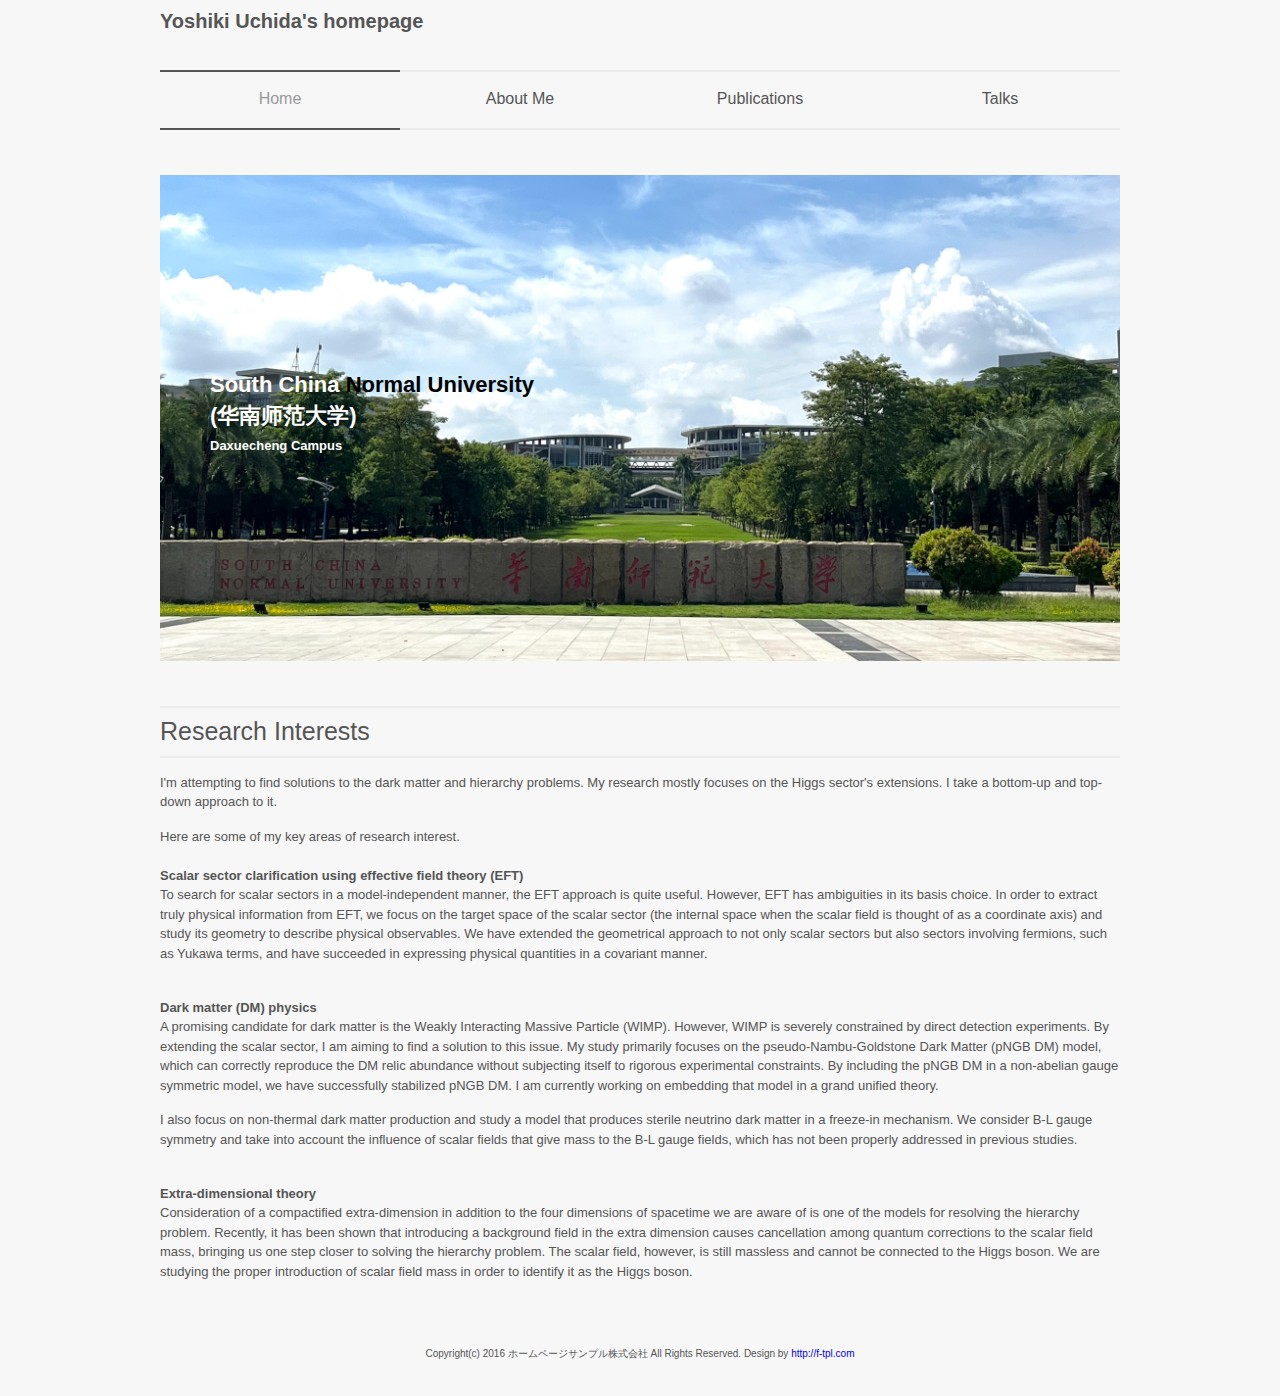
==== index.html @ 79883b0c "Add files via upload" ====
<!DOCTYPE html>
<html lang="ja">

<head>
	<meta charset="UTF-8">
	<meta name="viewport" content="width=device-width, user-scalable=yes, maximum-scale=1.0, minimum-scale=1.0">
	<meta name="description" content="Yoshiki Uchida's homepage">
	<title>Yoshiki Uchida's homepage</title>
	<link rel="profile" href="http://gmpg.org/xfn/11">
	<link rel="stylesheet" type="text/css" media="all" href="style.css">
	<script src="js/jquery1.4.4.min.js"></script>
	<script src="js/script.js"></script>
</head>

<body>

	<header id="header" role="banner">
		<div class="logo">
		  <a href="index.html" title="Yoshiki Uchida's homepage" rel="home">Yoshiki Uchida's homepage
		  </a>
		</div>
	</header>

	<nav id="mainNav">
		<div class="inner">
			<a class="menu" id="menu"><span>MENU</span></a>
			<div class="panel">
				<ul>
					<li class="current-menu-item"><a href="index.html"><strong>Home</strong></a></li>
					<li><a href="About_Me.html"><strong>About Me</strong></a></li>
					<li><a href="Publications.html"><strong>Publications</strong></a></li>
					<li><a href="Talks.html"><strong>Talks</strong></a></li>
				</ul>
			</div>
		</div>
	</nav>

	<div id="wrapper">
		<div id="mainBanner">
		  <img src="images/scnu_v2.png" alt="Yoshiki Uchida's homepage">
		  <div class="slogan"><h2>South China <span style="color:#000000">Normal University</span><br>(华南师范大学)</h2><p>Daxuecheng Campus</p>
		</div>
	</div>

	<section class="content">
	  <h3 class="heading">Research Interests</h3>
	  <article class="post">
	    <p>I'm attempting to find solutions to the dark matter and hierarchy problems.
	    My research mostly focuses on the Higgs sector's extensions. I take a bottom-up and top-down approach to it.</p>
	    Here are some of my key areas of research interest.<br>
	    <br>
	    <b>Scalar sector clarification using effective field theory (EFT)</b><br>
	    <p>
	      To search for scalar sectors in a model-independent manner, the EFT approach is quite useful.
	      However, EFT has ambiguities in its basis choice.
	      In order to extract truly physical information from EFT, we focus on the target space of the scalar sector
	      (the internal space when the scalar field is thought of as a coordinate axis) and study its geometry to describe physical observables.
	      We have extended the geometrical approach to not only scalar sectors but also sectors involving fermions,
	      such as Yukawa terms, and have succeeded in expressing physical quantities in a covariant manner.
	    </p>
            <br>
	    <b>Dark matter (DM) physics</b><br>
	    <p>
	      A promising candidate for dark matter is the Weakly Interacting Massive Particle (WIMP).
	      However, WIMP is severely constrained by direct detection experiments. By extending the scalar sector,
	      I am aiming to find a solution to this issue.
	      My study primarily focuses on the pseudo-Nambu-Goldstone Dark Matter (pNGB DM) model,
	      which can correctly reproduce the DM relic abundance without subjecting itself to rigorous experimental constraints.
	      By including the pNGB DM in a non-abelian gauge symmetric model, we have successfully stabilized pNGB DM.
	      I am currently working on embedding that model in a grand unified theory.
	    </p> 
            <p>
	      I also focus on non-thermal dark matter production and study a model
	      that produces sterile neutrino dark matter in a freeze-in mechanism.
	      We consider B-L gauge symmetry and take into account the influence of scalar fields that give mass to the B-L gauge fields,
	      which has not been properly addressed in previous studies.
	    </p>  
            <br>
	    <b>Extra-dimensional theory</b><br>
	    <p>
	      Consideration of a compactified extra-dimension in addition to the four dimensions of spacetime
	      we are aware of is one of the models for resolving the hierarchy problem.
	      Recently, it has been shown that introducing a background field in the extra dimension
	      causes cancellation among quantum corrections to the scalar field mass, bringing us one step closer to solving the hierarchy problem.
	      The scalar field, however, is still massless and cannot be connected to the Higgs boson.
	      We are studying the proper introduction of scalar field mass in order to identify it as the Higgs boson.
	    </p>  
		</article>	      
	<p id="copyright">Copyright(c) 2016 ホームページサンプル株式会社 All Rights Reserved. Design by <a href="http://f-tpl.com" target="_blank" rel="nofollow">http://f-tpl.com</a></p><!-- ←クレジット表記を外す場合はシリアルキーが必要です http://f-tpl.com/credit/ -->

</body>
</html>
---- style.css ----
@charset "utf-8";

/* =Reset default browser CSS.
Based on work by Eric Meyer:http://meyerweb.com/eric/tools/css/reset/index.html
-------------------------------------------------------------- */
html, body, div, span, applet, object, iframe, h1, h2, h3, h4, h5, h6, p, blockquote, pre, a, abbr, acronym, address, big, cite, code, del, dfn, em, font, ins, kbd, q, s, samp, small, strike, strong, sub, sup, tt, var, dl, dt, dd, ol, ul, li, fieldset, form, label, legend, table, caption, tbody, tfoot, thead, tr, th, td{border:0;font-family:inherit;font-size:100%;font-style:inherit;font-weight:inherit;margin:0;outline:0;padding:0;vertical-align:baseline;}
:focus{outline:0;}

ol, ul{list-style:none;}
table{border-collapse:separate;border-spacing:0;}
caption, th, td{font-weight:normal;text-align:left;}
blockquote:before, blockquote:after,q:before, q:after{content:"";}
blockquote, q{quotes:"" "";}
a img{border:0;}
figure{margin:0}
article, aside, details, figcaption, figure, footer, header, hgroup, menu, nav, section{display:block;}
/* -------------------------------------------------------------- */

body{
color:#555;
font-size:13px;
font-family:verdana,"ヒラギノ丸ゴ ProN W4","Hiragino Maru Gothic ProN","メイリオ","Meiryo","ＭＳ Ｐゴシック","MS PGothic",Sans-Serif;
line-height:1.5;
-webkit-text-size-adjust:100%;
background:#f7f7f7;
}


/* リンク設定
------------------------------------------------------------*/
/*
a{color:#6caefe;text-decoration:none;}
a:hover{color:#488fdd;}
a:active, a:focus {outline:0;}
*/
/*newly added*/
/*
a { text-decoration: none; }
a:hover { text-decoration: underline; }
}*/
/*
a { text-decoration: none; }
p.hover-sample:hover{
	color: red;
}*/
a { text-decoration: none; }
.hover-red:hover {
    color: red;
}

/* 全体
------------------------------------------------------------*/
#wrapper{
margin:0 auto;
padding:0 1%;
width:98%;
position:relative;
}

.inner{
margin:0 auto;
width:100%;
}


/*************
/* ヘッダー
*************/
#header{
height:70px;/*ヘッダーとナビとのスペース*/
}

#header h1{
padding:5px 0 10px;
font-size:12px;
font-weight:normal;
}



/*************
/* ロゴ
*************/
.logo{
float:left;
}

.logo a{
color:#555;
}

.logo p{float:left;}

.logo span{display:block;}


/*************
/* 電話番号
*************/
.info{
float:right;
padding-right:20px;
text-align:right;
}

.info .open{font-size:11px;}


/*************
/* ロゴ+電話番号
*************/
.logo,.info .tel{
margin-top:6px;
font-size:20px;
font-weight:bold;
}

.logo span,.info span{
font-size:.6em;
font-weight:normal;
}


/**************************
/* メイン画像（トップページ+サブページ）
**************************/
#mainBanner{
clear:both;
margin:25px auto 40px;/*ナビとメイン画像とのスペーズ*/
padding:0;
position:relative;
text-align:center;
}
#mainBanner .inner{position:relative;}

#mainBanner img{
max-width:100%;
height:auto;
}

.slogan{
color:#fff;
font-weight:bold;
position:absolute;
max-width:100%;
height:auto;
bottom:42%;
left:40px;
padding:5px 10px;
line-height:1.4;
text-align:left;
}

.slogan h2{
padding-bottom:5px;
font-size:22px;/*画像中の白文字のサイズ*/
}


/**************************
/* グリッド
**************************/
.gridWrapper{
clear:both;
padding-bottom:20px;
overflow:hidden;
}

* html .gridWrapper{height:1%;}
	
.grid{
overflow:hidden;
}

.box{
padding:10px;
}

.box img{
max-width:100%;
height:auto;
}

.box h3{
font-size:16px;
padding:10px 0 15px;
}

.box h3, .box p{text-align:left;}

.box p.readmore{
padding:10px 5px 5px;
text-align:right;
}

.box p.readmore a{
padding:3px 7px;
border-radius:3px;
}


/*************
メイン コンテンツ
*************/
section.content article{
padding:30px 0 20px 0;
margin-bottom:10px;
overflow:hidden;
}

section.toppage article,section.content .archive{border:0;}


/* アーカイブページ */
section.content .archive{
padding:0;
border-bottom:1px dotted #ccc;
}

section.content p{margin-bottom:5px;}

h3.heading{
font-size:25px;/*見出しの文字の大きさ*/
font-weight:normal;
padding:5px 0;/*見出しの枠の太さ*/
margin-bottom:-15px;/*見出しの枠と下文章とのスペース*/
border-top:2px solid #ebebeb;
border-bottom:2px solid #ebebeb;
}

section.content img{
max-width:90%;
height:auto;
}

.alignleft{
float:left;
clear:left;
margin:3px 10px 10px 0;
}

.alignright{
float:right;
clear:right;
margin:3px 0 10px 10px;
}


/*************
/* サイドバー
*************/
#sidebar article{
clear:both;
margin-bottom:20px;
}

#sidebar ul{padding:15px 0;}

#sidebar li{
margin-bottom:10px;
padding-bottom:10px;
list-style:none;
border-bottom:1px dashed #ebebeb;
}

#sidebar li:last-child{
border:0;
margin-bottom:0px;
}

#sidebar li a{
color:#555;
font-size:12px;
display:block;
}

#sidebar li a:hover{
color:#999;
font-size:12px;
display:block;
}


/*************
/* フッター
*************/
#footer{
clear:both;
}

#footer a{
color:#555;
}

#footer a:hover{
color:#999;
}

#footer .inner{
padding:40px 0;
overflow:hidden;
}

#footer .grid{
margin:0;
}

#footer #info{float:left;}

#footer #info .info{float:none;}

#footer #info .info{
clear:both;
padding:5px 0 0;
text-align:left;
}

#footer .logo{font-size:18px;}

#footer .info .tel,#footer .info .tel span,#footer #info .open{
font-size:12px;
}

ul.footnav{
float:right;
width:620px;
padding:10px 0;
}
ul.footnav ul{display:none;}

ul.footnav li{
float:left;
margin:10px 0 10px 0;
padding:0 7px 0 8px;
border-right:1px solid #ebebeb;
}

#copyright{
clear:both;
padding:20px 0 10px 0;
text-align:center;
font-style:normal;
font-size:10px;
color:#555;
}


/* page navigation
------------------------------------------------------------*/
.pagenav{
clear:both;
width:100%;
height:30px;
margin:5px 0 20px;
}

.prev{float:left}
.next{float:right;}

#pageLinks{
clear:both;
text-align:center;
}


/* タイポグラフィ
*****************************************************/
.dateLabel{
margin:0 0 10px;
text-align:right;
font:italic 1em "Palatino Linotype", "Book Antiqua", Palatino, serif;
}

.post p{padding-bottom:10px;}

.post ul{margin:0 0 10px 10px;}

.post ul li{
margin-bottom:5px;
padding-left:15px;
background:url(images/bullet.png) no-repeat 0 8px;
}

.post ol{margin:0 0 10px 30px;}

.post ol li{list-style:decimal;}

.post h1{
margin:20px 0;
padding:5px 0;
font-size:150%;
color:#000;
border-bottom:3px solid #cf6a88;
}

.post h2{
margin:10px 0;
padding-bottom:2px;
font-size:130%;
font-weight:normal;
color:#333;
border-bottom:2px solid #cf6a88;
}

.post h3{
margin:10px 0 25px 0;
padding:10px 0 10px 0;
font-size:120%;
font-weight:normal;
border-bottom:1px solid #ddd;
}

.post blockquote{
clear:both;
padding:10px 0 10px 15px;
margin:10px 0 25px 30px;
border-left:5px solid #ccc;
}
 
.post blockquote p{padding:5px 0;}

.post table{
border-collapse:collapse;
margin:5px auto 15px auto;
}

.post table td{
border-collapse:collapse;
background-color:#F9F9F9;
text-align:left;
padding:8px;
border:1px solid #D6D6D6;
line-height:20px;
}

.post table th{
background-color:#F5F5F5;
text-align:right;
padding:8px;
white-space:nowrap;
color: #151515;
border-top:1px solid #D4D4D4;
border-right:4px solid #D4D4D4;
border-bottom:1px solid #D4D4D4;
border-left:1px solid #D4D4D4;
font-size:13px;
font-weight:normal;
letter-spacing:1px;
background-repeat:repeat-x;
background-position:top;
}


.post dt{font-weight:bold;}

.post dd{padding-bottom:10px;}

.post img{max-width:100%;height:auto;}

img.aligncenter{
display:block;
margin:5px auto;
}

img.alignright, img.alignleft{
padding:4px;
margin:0 0 2px 7px;
display:inline;
}

img.alignleft{margin:0 7px 2px 0;}

.alignright{float:right;}
.alignleft{float:left;}


/* PC用
------------------------------------------------------------*/
/*== ここから先、メニューバー ==*/
@media only screen and (min-width:960px){
	nav div.panel{
	display:block !important;
	float:left;
	}

	a#menu{display:none;}
	
  #mainNav{
	clear:both;
	z-index:200;
	position:relative;
	}

	#mainNav li{
	float:left;
	position:relative;
	}

	#mainNav li a{
	color:#555;
	display: block;
	text-align: center;
	_float:left;
	font-size:16px;/*メニューバーのフォントサイズ*/
	width:240px;/*ボックスの幅*/
	height:26px;/*ボックスの高さ*/
	padding:15px 0;
	border-top:2px solid #ebebeb;
	border-bottom:2px solid #ebebeb;
	}

	#mainNav li a span,#mainNav li a strong{display:block;}

	#mainNav li a span{
	color:#bababa;
	font-size:10px;
	}
	
	#mainNav ul ul{width:160px;background:#fff;}
	#mainNav li ul{display:none;}

	#mainNav li:hover ul{
	display:block;
	position:absolute;
	top:64px;
	z-index:500;
	}
	
	#mainNav li li{
	margin:0;
	float:none;
	width:160px;
	border:0;
	}
  #mainNav li li:last-child{border:0;}
	
	#mainNav li li a{
	width:auto;
	height:auto;
	padding:10px;
	font-size:95%;
	text-align:left;
	border:0;
	}

	#mainNav li li span{padding:0 10px;}
	
	#mainNav li.current-menu-item a{
	border-color:#555;
	}

	#mainNav li.current-menu-item a,#mainNav li a:hover,#mainNav li.current-menu-item li a:hover{
	color:#999;
	}

	#header,#wrapper,.inner{
	width:960px;
	padding:0;
	margin:0 auto;
	}
	
	#wrapper{clear:both;padding:20px 0;}
	
	#main{
	float:right;
	width:680px;
	padding:15px 0 0 0;
	}
	
	#sidebar{
	float:left;
	width:250px;
	padding:15px 0;
	overflow:hidden;
	}
	
	#sidebar article{
	margin-bottom:20px;
	overflow:hidden;
	}
	
	.logo{width:500px;}
	
	/* グリッド全体 */
	.gridWrapper{
	display:table;
	border-collapse:separate;
	border-spacing:0px;
	}
	
	/* グリッド */
	.grid{
	width:320px;
	display:table-cell;
	}

}


/*@media only screen and (max-width:959px){*/
@media only screen and (max-width:1200px){
	*{
    -webkit-box-sizing:border-box;
       -moz-box-sizing:border-box;
         -o-box-sizing:border-box;
        -ms-box-sizing:border-box;
            box-sizing:border-box; 
	}
	
	#mainNav{
	clear:both;
	width:100%;
	margin:0 auto;
	padding:0;
  border:1px solid #e4e4e4;
	border-left:0;
	border-right:0;
	}

	#mainNav a.menu{
	color:#555;
	width:100%;
	display:block;
	height:40px;
	line-height:40px;
	font-weight: bold;
	text-align:left;
	}

	#mainNav a#menu span{
	padding-left:10px;
	}
	#mainNav a.menu span:before{content:"≡ ";}
	#mainNav a.menuOpen span:before{content:"× ";}

	#mainNav a#menu:hover{cursor:pointer;}

	nav .panel{
	display:none;
	width:100%;
	position:relative;
	right:0;
	top:0;
	z-index:1;
	}
	
	#mainNav ul{margin:0;padding:0;}

  #mainNav li{
	float:none;
	clear:both;
	width:100%;
	height:auto;
	line-height:1.2;
	}

	#mainNav li a,#mainNav li.current-menu-item li a{
	color:#555;
	display: block;
	padding:15px 10px;
	text-align:left;
	border-bottom:1px dashed #ccc;
	}
	
 	#mainNav li a span{padding-left:10px;}
	
	
	#mainNav ul > li:last-child a{border:0;}
	#mainNav li li:last-child a{border-bottom:1px dashed #ccc;}
 
	#mainNav li.current-menu-item a,#mainNav li a:hover,#mainNav li.current-menu-item a,#mainNav li a:active, #mainNav li li.current-menu-item a, #mainNav li.current-menu-item li a:hover, #mainNav li.current-menu-item li a:active{
	color:#555;
	}

	#mainNav li li{
	float:left;
	border:0;
	}

	#mainNav li li a, #mainNav li.current-menu-item li a, #mainNav li li.current-menu-item a{
	padding-left:40px;
	background:url(images/sub1.png) no-repeat 20px 18px;
	}

	#mainNav li li.current-menu-item a,#mainNav li li a:hover, #mainNav li.current-menu-item li a:hover{background:url(images/sub1.png) no-repeat 20px -62px;}

	#mainNav li li:last-child a{background:url(images/subLast.png) no-repeat 20px 20px;}
	#mainNav li li:last-child.current-menu-item a,#mainNav li li:last-child a:hover,#mainNav li.current-menu-item li:last-child a:hover{background:url(images/subLast.png) no-repeat 20px -65px;}

	nav div.panel{float:none;}
	
	#header{padding-left:10px;}
	
	#main{padding-top:15px;}
	section.toppage{margin:0;}
	#sidebar{padding-bottom:15px;}
	#sidebar article{padding:7px 8px;}
	
	#footer .grid,#footer ul.footnav{float:none;width:100%;text-align:center;}
	ul.footnav li{float:none;display:inline-block;}
	
	.grid{
	float:left;
	width:32%;
	margin:10px 0 0 1%;
	}

	#footer .grid img,#footer .info{float:none;}
	#footer .grid p{display:block;}
	#footer #info .info{float:none;text-align:center;}
	#footer.logo,#footer .info{width:100%;float:none;}
	#footer .logo p{float:none;display:block;	}
	#footer .logo img{float:none;padding:0;}
}


@media only screen and (max-width:640px){
	#header{height:auto;padding-bottom:20px;}
	
	#header h1,.logo,.info{text-align:center;}
	
	.logo,.info{clear:both;width:100%;float:none;}
	
	.logo p{float:none;display:block;}
	.logo img{float:none;padding:0;}
	
	.box img{
	float:left;
	margin-right:5px;
	}
	
	.box h3{padding-top:0;}

  .alignleft,.alignright,img.alignleft,img.alignright{float:none;display:block;margin:0 auto 10px;}

}


@media only screen and (max-width:480px){
	.grid{width:100%;margin:10px 0;}
	.box img{max-width:100px;}
	#mainBanner h2,#mainBanner p{font-size:80%;}
}
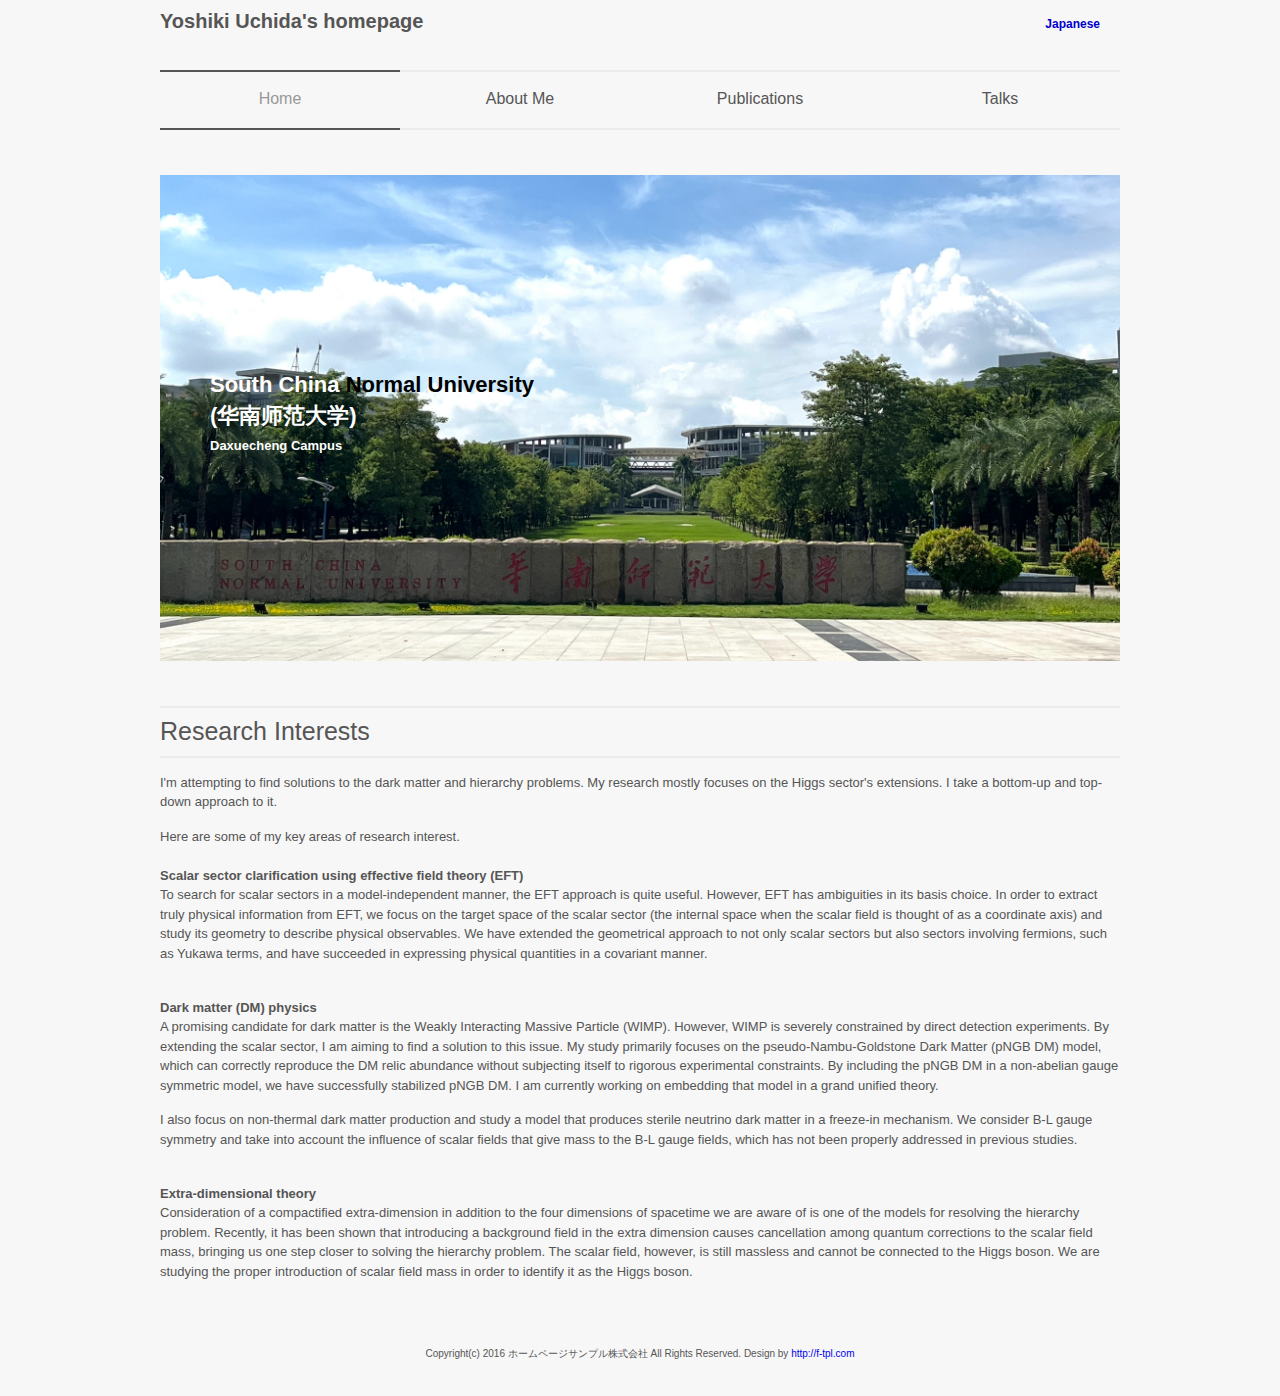
==== commit e7ee68b6: "Add files via upload" ====
--- a/index.html
+++ b/index.html
@@ -8,6 +8,10 @@
 	<title>Yoshiki Uchida's homepage</title>
 	<link rel="profile" href="http://gmpg.org/xfn/11">
 	<link rel="stylesheet" type="text/css" media="all" href="style.css">
+	<!--[if lt IE 9]>
+	<script src="js/html5.js"></script>
+	<script src="js/css3-mediaqueries.js"></script>
+	<![endif]-->
 	<script src="js/jquery1.4.4.min.js"></script>
 	<script src="js/script.js"></script>
 </head>
@@ -15,10 +19,17 @@
 <body>
 
 	<header id="header" role="banner">
+<!--		<h1>Yoshiki Uchida's homepage</h1> -->
 		<div class="logo">
 		  <a href="index.html" title="Yoshiki Uchida's homepage" rel="home">Yoshiki Uchida's homepage
+<!--		    <span>Your Company Slogan</span> -->
 		  </a>
 		</div>
+		<div class="info">
+			<p class="tel"><a href="index_jpn.html"><span style="color:#0000cd"><b>Japanese</b></span></a></p>
+<!--     		<p class="tel"><span>電話:</span> Japanese</p> --> 
+<!--			<p class="open">受付時間: 平日 AM 10:00 〜 PM 5:00</p> -->
+		</div> 
 	</header>
 
 	<nav id="mainNav">
@@ -27,9 +38,17 @@
 			<div class="panel">
 				<ul>
 					<li class="current-menu-item"><a href="index.html"><strong>Home</strong></a></li>
+<!--					<li>
+						<a href="sample.html"><strong>ごあいさつ</strong><span>Greeting</span></a>
+						<ul class="sub-menu">
+							<li><a href="sample.html">代表メッセージ</a></li>
+							<li><a href="sample.html">社員の声</a></li>
+						</ul>
+					</li> -->
 					<li><a href="About_Me.html"><strong>About Me</strong></a></li>
 					<li><a href="Publications.html"><strong>Publications</strong></a></li>
 					<li><a href="Talks.html"><strong>Talks</strong></a></li>
+<!--					<li><a href="Misc.html"><strong>Misc</strong></a></li> -->
 				</ul>
 			</div>
 		</div>
@@ -38,7 +57,8 @@
 	<div id="wrapper">
 		<div id="mainBanner">
 		  <img src="images/scnu_v2.png" alt="Yoshiki Uchida's homepage">
-		  <div class="slogan"><h2>South China <span style="color:#000000">Normal University</span><br>(华南师范大学)</h2><p>Daxuecheng Campus</p>
+		  <div class="slogan"><h2>South China <span style="color:#000000">Normal University</span>
+		      <br>(华南师范大学)</h2><p>Daxuecheng Campus</p>
 		</div>
 	</div>
 
--- a/style.css
+++ b/style.css
@@ -62,6 +62,23 @@
 width:100%;
 }
 
+/*newly added*/
+/*p {
+.bold { font-weight: bold; }
+.lighter { font-weight: lighter; }
+.bolder { font-weight: bolder; }
+
+.w100 { font-weight: 100; }
+.w200 { font-weight: 200; }
+.w300 { font-weight: 300; }
+.w400 { font-weight: 400; }
+.w500 { font-weight: 500; }
+.w600 { font-weight: 600; }
+.w700 { font-weight: 700; }
+.w800 { font-weight: 800; }
+.w1500 { font-weight: 1500; }
+}*/
+/**/
 
 /*************
 /* ヘッダー
@@ -111,8 +128,9 @@
 *************/
 .logo,.info .tel{
 margin-top:6px;
-font-size:20px;
-font-weight:bold;
+/* font-size:16px; */
+font-size:20px; 
+font-weight:bold; 
 }
 
 .logo span,.info span{
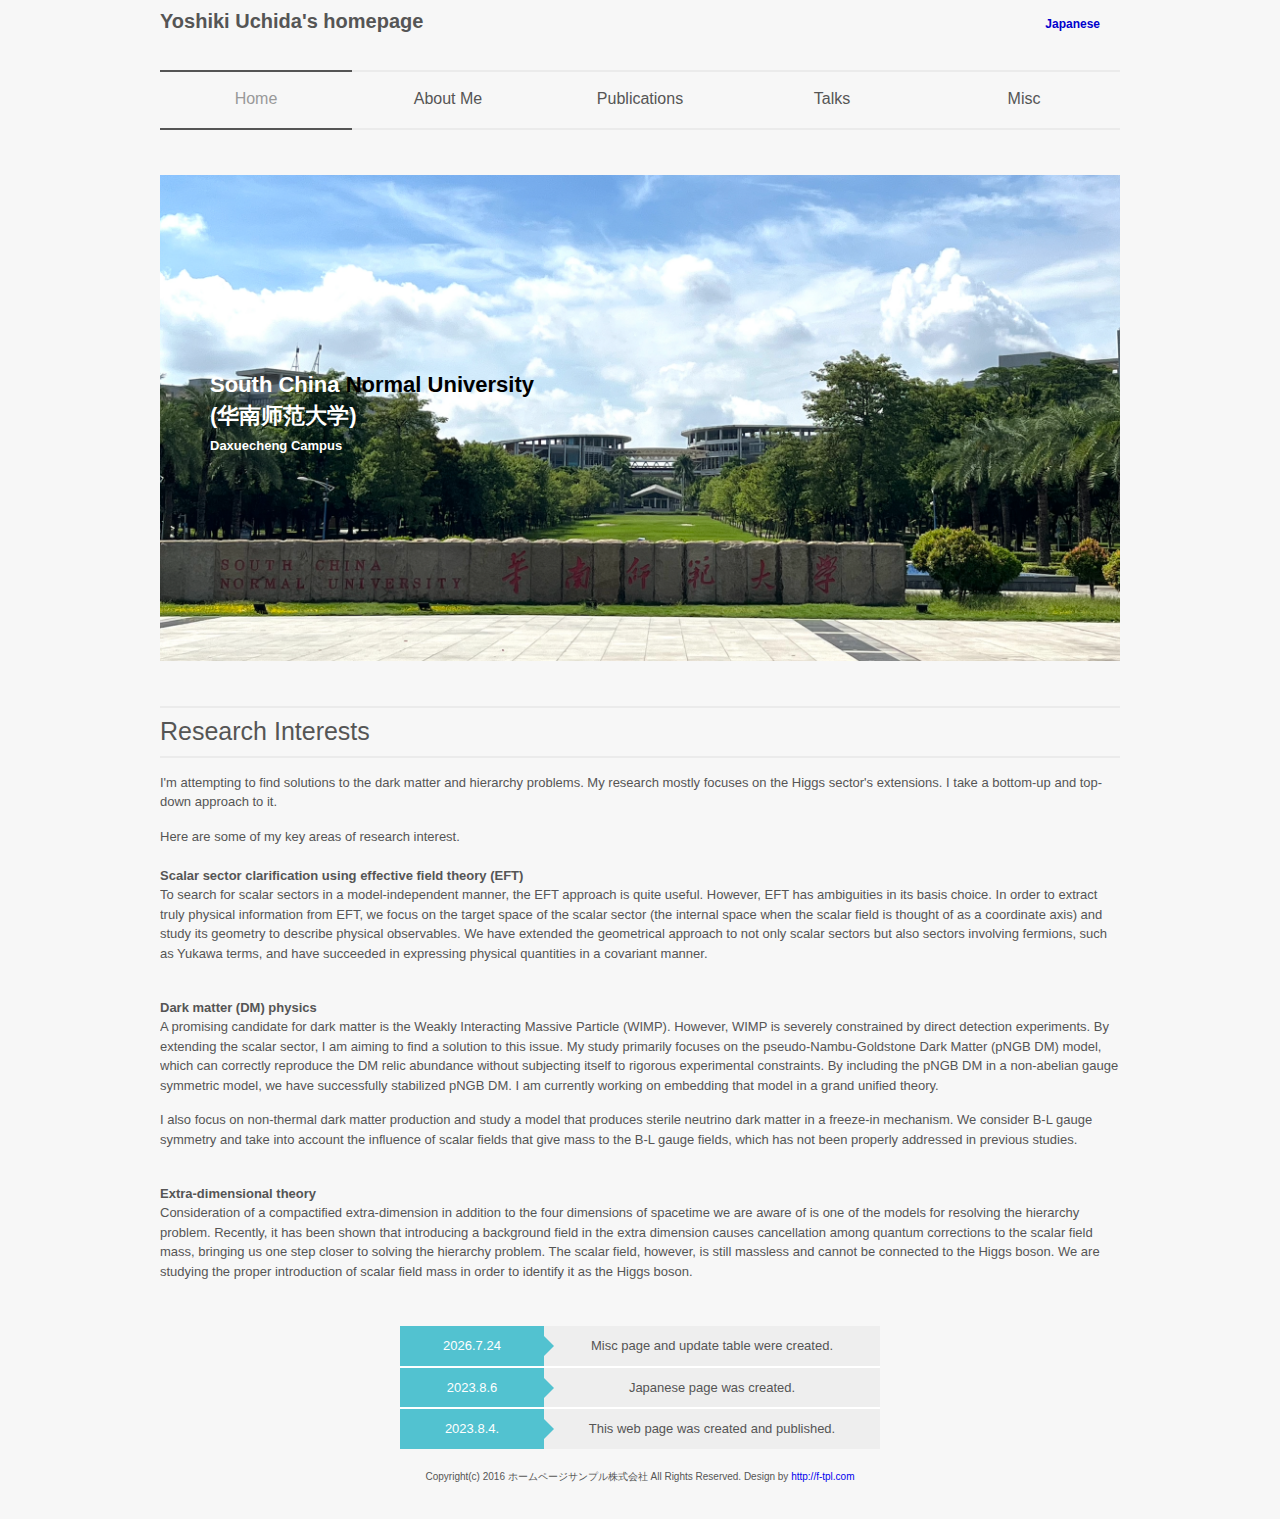
==== commit c21d981a: "Add files via upload" ====
--- a/index.html
+++ b/index.html
@@ -48,6 +48,7 @@
 					<li><a href="About_Me.html"><strong>About Me</strong></a></li>
 					<li><a href="Publications.html"><strong>Publications</strong></a></li>
 					<li><a href="Talks.html"><strong>Talks</strong></a></li>
+					<li><a href="Misc.html"><strong>Misc</strong></a>
 <!--					<li><a href="Misc.html"><strong>Misc</strong></a></li> -->
 				</ul>
 			</div>
@@ -105,7 +106,36 @@
 	      The scalar field, however, is still massless and cannot be connected to the Higgs boson.
 	      We are studying the proper introduction of scalar field mass in order to identify it as the Higgs boson.
 	    </p>  
-		</article>	      
+	  </article>
+	  <center>
+	    <table>
+	      <tr>
+		<th>
+		  <body>
+		    <time id="modify"></time>
+		    <script>
+		      /* 更新日の取得  */
+		      const last = new Date(document.lastModified);
+		      const year = last.getFullYear();
+		      const month = last.getMonth() + 1;
+		      const date = last.getDate();
+		      /* 日付を書き換える  */
+		      const target = document.getElementById('modify');
+		      target.textContent = year + '.' + month + '.' + date;
+		    </script>
+		  </body>
+		</th>
+		<td> Misc page and update table were created. </td>
+	      </tr>
+	      <tr>
+		<th> 2023.8.6 </th>
+		<td> Japanese page was created. </td>
+	      </tr>
+	      <tr>
+		<th> 2023.8.4. </th>
+		<td> This web page was created and published. </td>
+	      </tr>
+	    </table>
 	<p id="copyright">Copyright(c) 2016 ホームページサンプル株式会社 All Rights Reserved. Design by <a href="http://f-tpl.com" target="_blank" rel="nofollow">http://f-tpl.com</a></p><!-- ←クレジット表記を外す場合はシリアルキーが必要です http://f-tpl.com/credit/ -->
 
 </body>
--- a/style.css
+++ b/style.css
@@ -491,6 +491,51 @@
 .alignright{float:right;}
 .alignleft{float:left;}
 
+/* Newly added 表（ここから）　*/
+table{
+  width: 50%;/*表の幅*/
+  border-collapse: collapse;
+}
+
+table tr{
+  border-bottom: solid 2px white;
+}
+
+table tr:last-child{
+  border-bottom: none;
+}
+
+table th{
+  position: relative;
+  text-align: left;
+  width: 30%;
+  background-color: #52c2d0;
+  color: white;
+  text-align: center;
+  padding: 10px 0;
+}
+
+table th:after{
+  display: block;
+  content: "";
+  width: 0px;
+  height: 0px;
+  position: absolute;
+  top:calc(50% - 10px);
+  right:-10px;
+  border-left: 10px solid #52c2d0;
+  border-top: 10px solid transparent;
+  border-bottom: 10px solid transparent;
+}
+
+table td{
+  text-align: left;
+  width: 70%;
+  text-align: center;
+  background-color: #eee;
+  padding: 10px 0;
+}
+/* Newly added 表（ここまで）　*/
 
 /* PC用
 ------------------------------------------------------------*/
@@ -520,7 +565,7 @@
 	text-align: center;
 	_float:left;
 	font-size:16px;/*メニューバーのフォントサイズ*/
-	width:240px;/*ボックスの幅*/
+	width:192px;/*ボックスの幅*/
 	height:26px;/*ボックスの高さ*/
 	padding:15px 0;
 	border-top:2px solid #ebebeb;
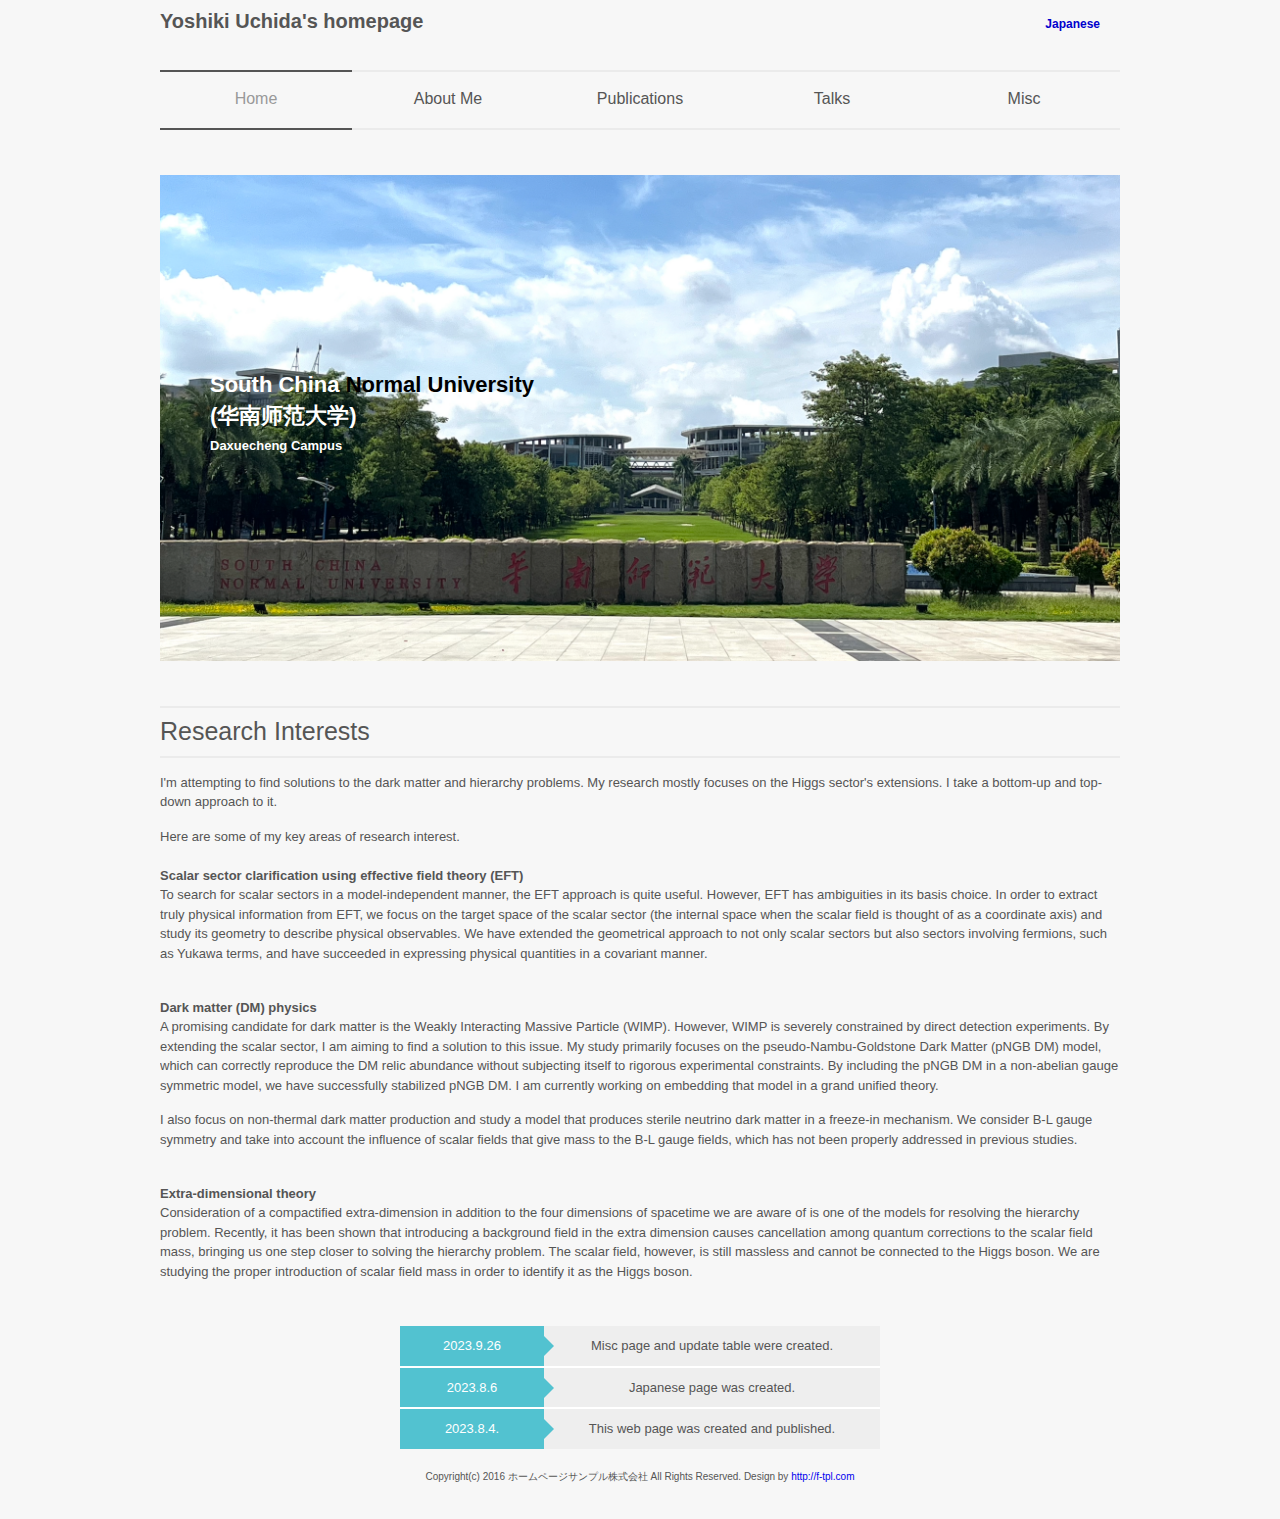
==== commit 33755afb: "Add files via upload" ====
--- a/index.html
+++ b/index.html
@@ -111,7 +111,7 @@
 	    <table>
 	      <tr>
 		<th>
-		  <body>
+<!--		  <body>
 		    <time id="modify"></time>
 		    <script>
 		      /* 更新日の取得  */
@@ -123,7 +123,8 @@
 		      const target = document.getElementById('modify');
 		      target.textContent = year + '.' + month + '.' + date;
 		    </script>
-		  </body>
+                  </body> -->
+                2023.9.26
 		</th>
 		<td> Misc page and update table were created. </td>
 	      </tr>
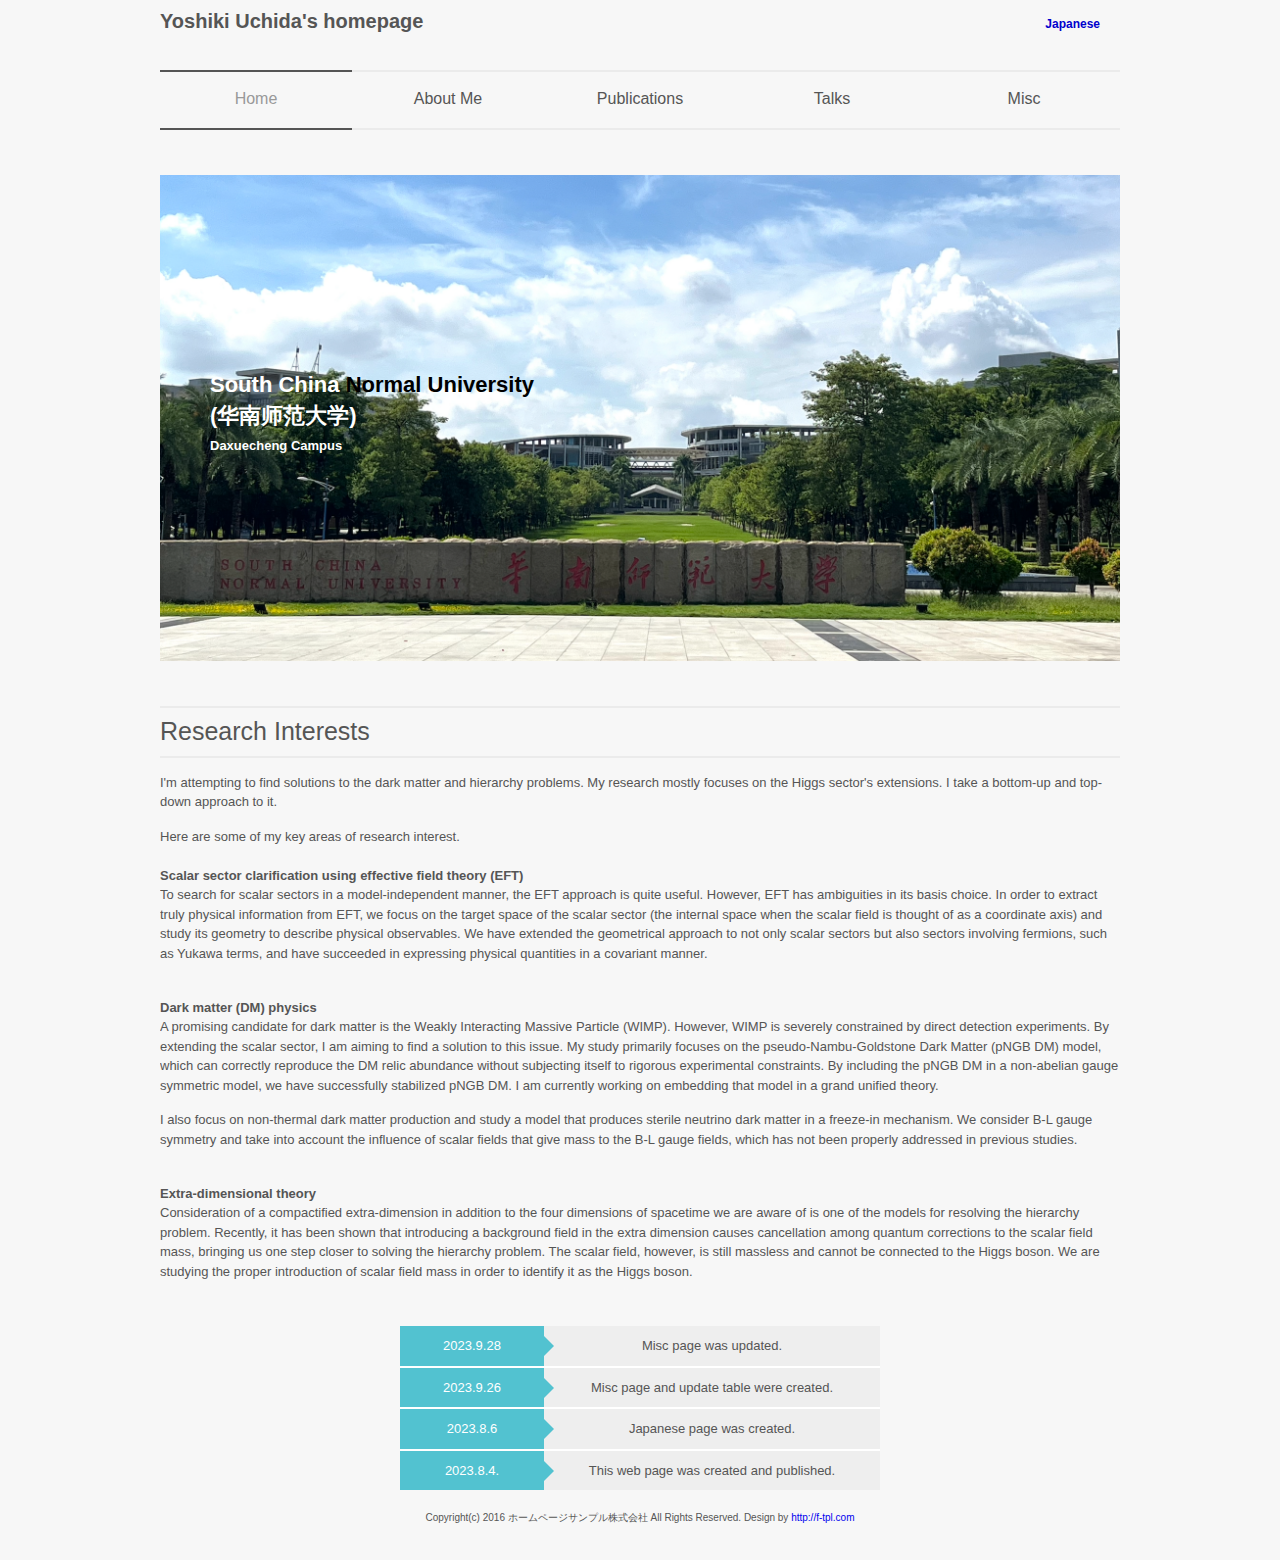
==== commit 5395a112: "Add files via upload" ====
--- a/index.html
+++ b/index.html
@@ -109,9 +109,9 @@
 	  </article>
 	  <center>
 	    <table>
-	      <tr>
+<!--	      <tr>
 		<th>
-<!--		  <body>
+		  <body>
 		    <time id="modify"></time>
 		    <script>
 		      /* 更新日の取得  */
@@ -123,9 +123,17 @@
 		      const target = document.getElementById('modify');
 		      target.textContent = year + '.' + month + '.' + date;
 		    </script>
-                  </body> -->
+                  </body> 
                 2023.9.26
 		</th>
+		<td> XXX were created. </td>
+	      </tr> -->
+	      <tr>
+		<th> 2023.9.28 </th>
+		<td> Misc page was updated. </td>
+	      </tr>
+	      <tr>
+		<th> 2023.9.26 </th>
 		<td> Misc page and update table were created. </td>
 	      </tr>
 	      <tr>
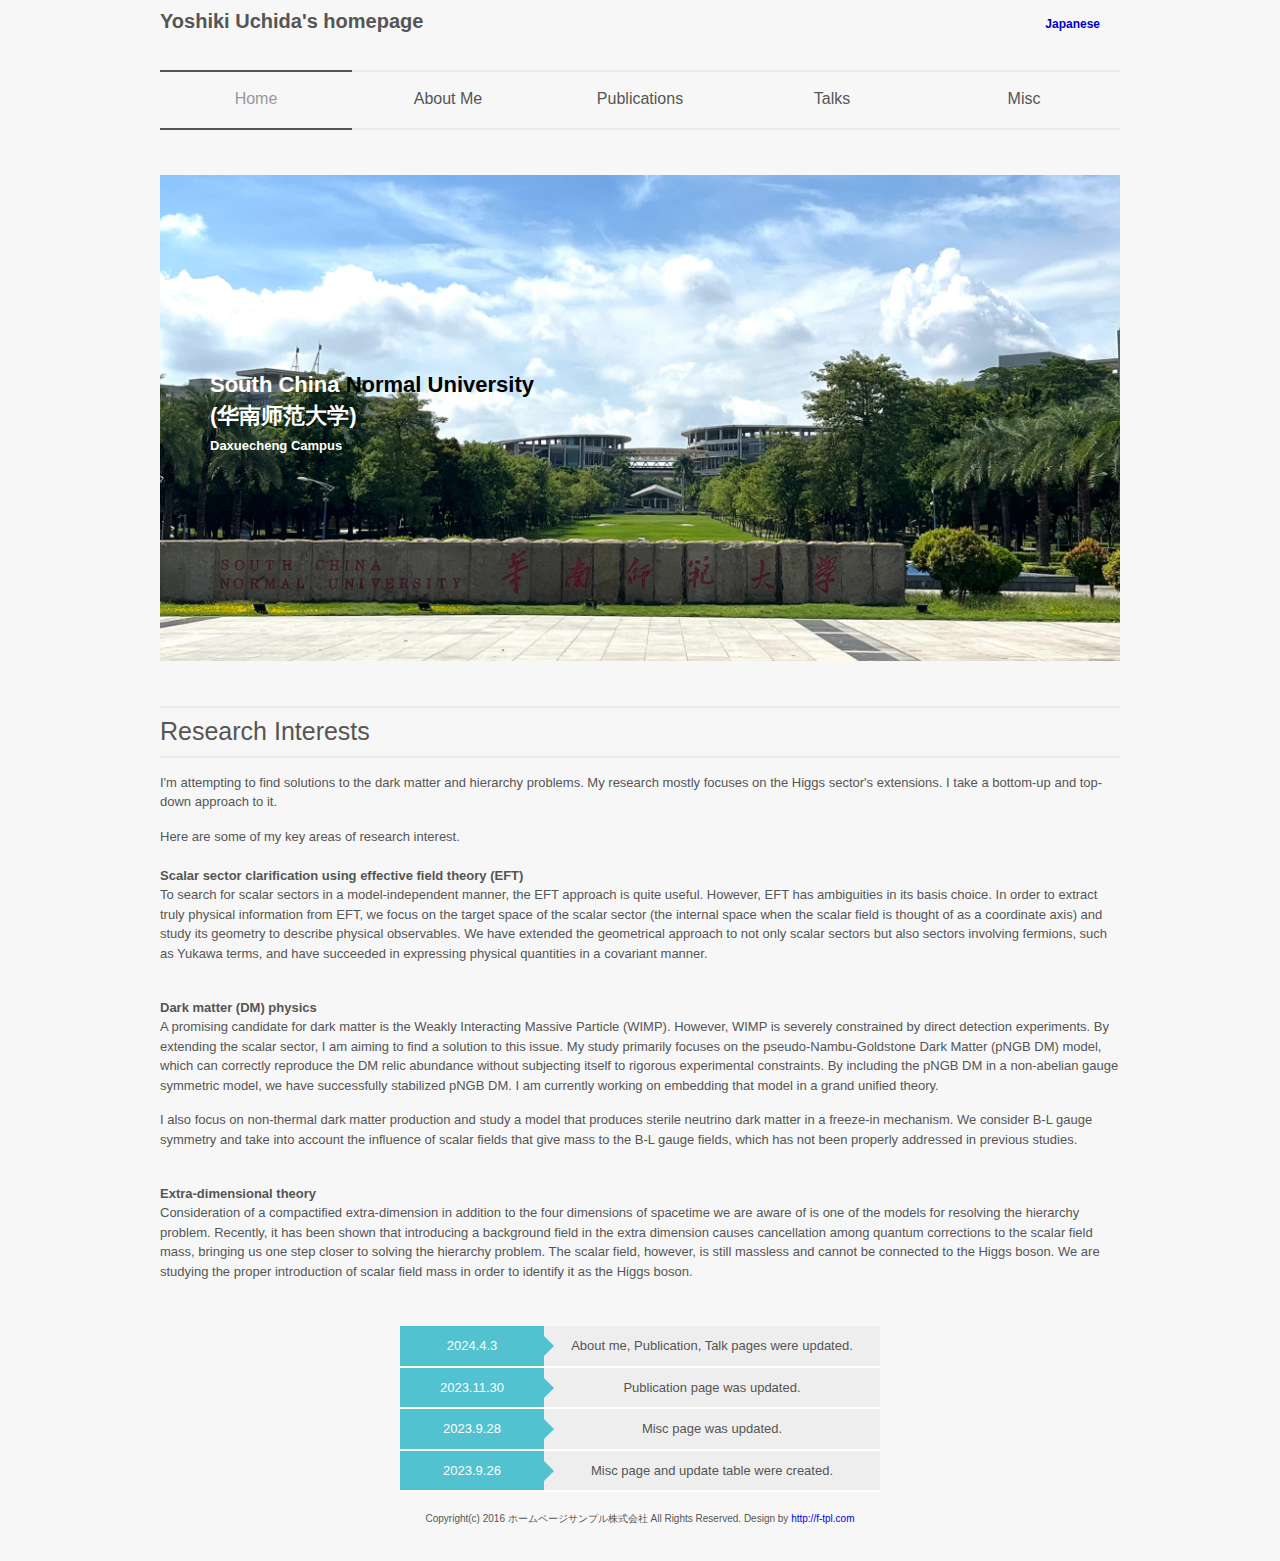
==== commit e4a94b82: "Add files via upload" ====
--- a/index.html
+++ b/index.html
@@ -127,7 +127,15 @@
                 2023.9.26
 		</th>
 		<td> XXX were created. </td>
-	      </tr> -->
+                </tr> -->
+              <tr>
+                <th> 2024.4.3 </th>
+		<td> About me, Publication, Talk pages were updated. </td>
+	      </tr>
+              <tr>
+                <th> 2023.11.30 </th>
+		<td> Publication page was updated. </td>
+	      </tr>
 	      <tr>
 		<th> 2023.9.28 </th>
 		<td> Misc page was updated. </td>
@@ -137,13 +145,13 @@
 		<td> Misc page and update table were created. </td>
 	      </tr>
 	      <tr>
-		<th> 2023.8.6 </th>
+<!--		<th> 2023.8.6 </th>
 		<td> Japanese page was created. </td>
 	      </tr>
 	      <tr>
 		<th> 2023.8.4. </th>
 		<td> This web page was created and published. </td>
-	      </tr>
+	      </tr>-->
 	    </table>
 	<p id="copyright">Copyright(c) 2016 ホームページサンプル株式会社 All Rights Reserved. Design by <a href="http://f-tpl.com" target="_blank" rel="nofollow">http://f-tpl.com</a></p><!-- ←クレジット表記を外す場合はシリアルキーが必要です http://f-tpl.com/credit/ -->
 
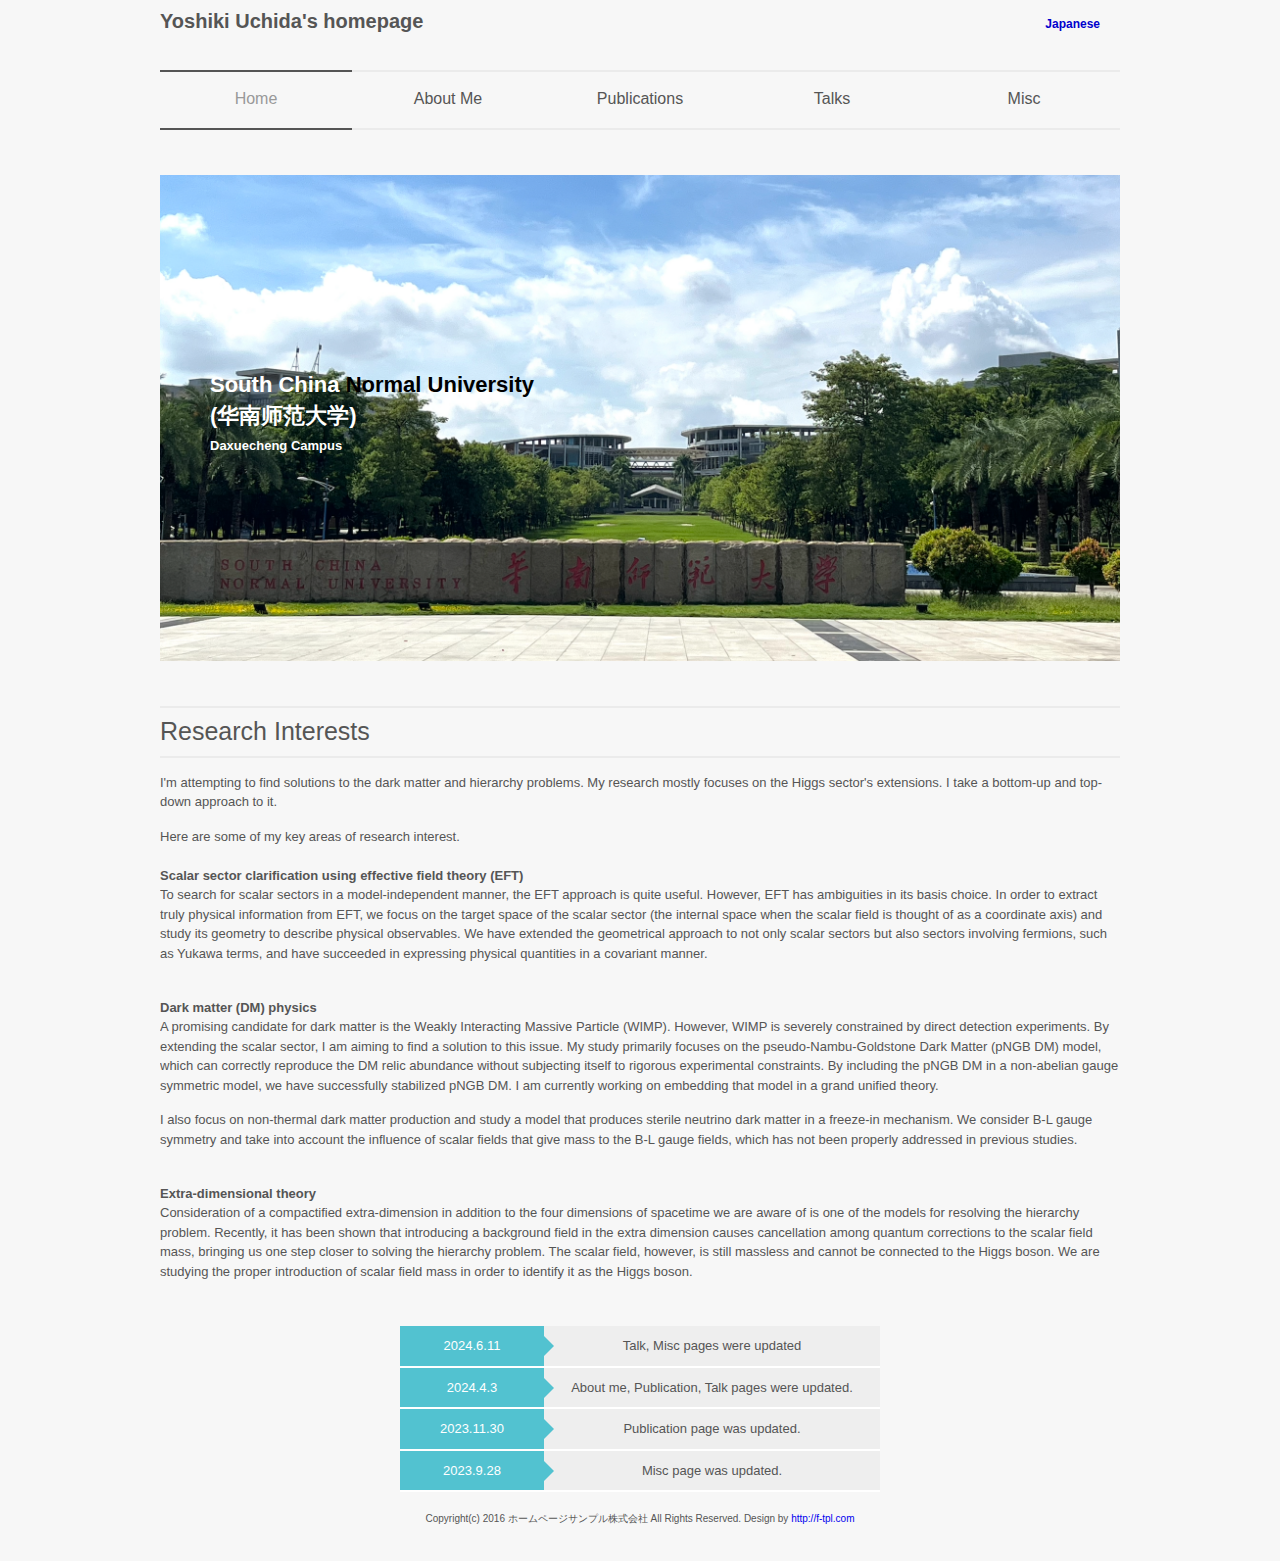
==== commit a605477c: "Add files via upload" ====
--- a/index.html
+++ b/index.html
@@ -128,6 +128,9 @@
 		</th>
 		<td> XXX were created. </td>
                 </tr> -->
+			<tr>
+				<th> 2024.6.11 </th>
+				 <td> Talk, Misc pages were updated </td>
               <tr>
                 <th> 2024.4.3 </th>
 		<td> About me, Publication, Talk pages were updated. </td>
@@ -141,11 +144,11 @@
 		<td> Misc page was updated. </td>
 	      </tr>
 	      <tr>
-		<th> 2023.9.26 </th>
+<!--		<th> 2023.9.26 </th>
 		<td> Misc page and update table were created. </td>
 	      </tr>
 	      <tr>
-<!--		<th> 2023.8.6 </th>
+		<th> 2023.8.6 </th>
 		<td> Japanese page was created. </td>
 	      </tr>
 	      <tr>
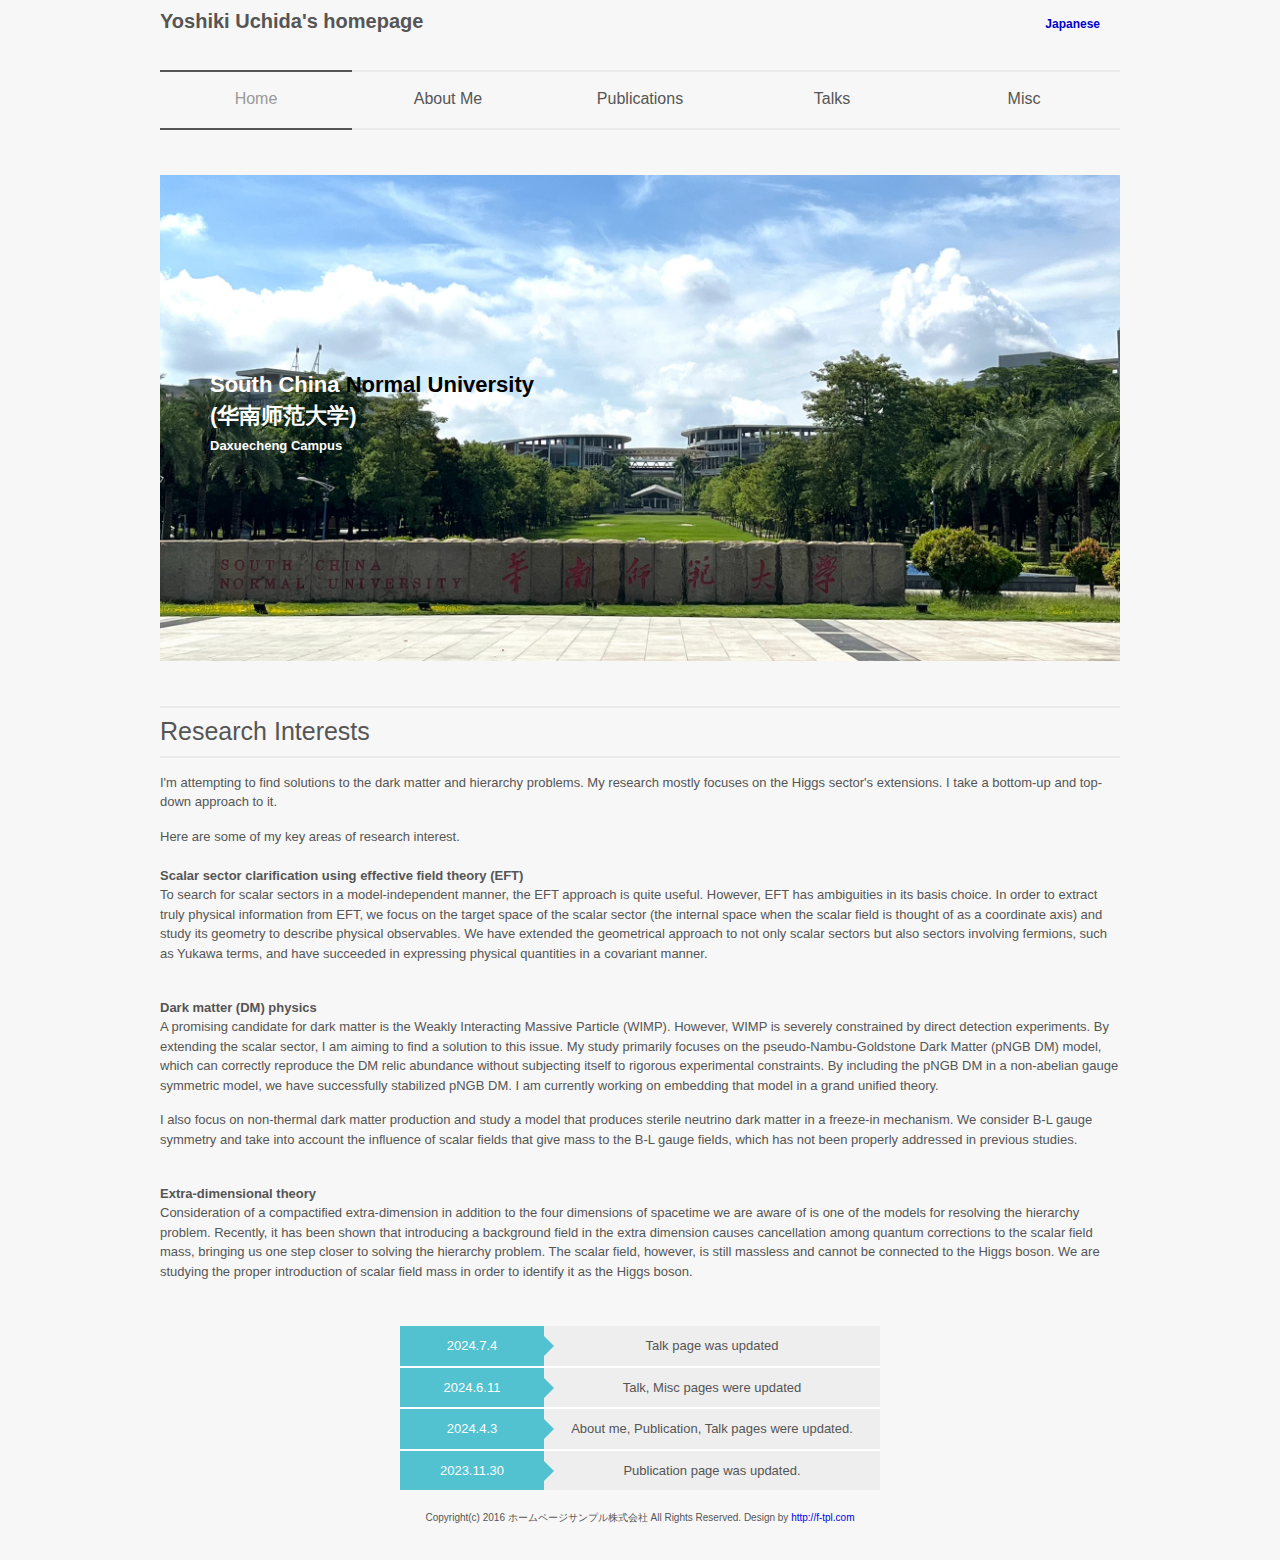
==== commit 3aeb59e0: "Add files via upload" ====
--- a/index.html
+++ b/index.html
@@ -129,22 +129,27 @@
 		<td> XXX were created. </td>
                 </tr> -->
 			<tr>
+				<th> 2024.7.4 </th>
+				<td> Talk page was updated </td>
+			</tr>		
+			<tr>
 				<th> 2024.6.11 </th>
-				 <td> Talk, Misc pages were updated </td>
-              <tr>
+				<td> Talk, Misc pages were updated </td>
+			</tr>	
+            <tr>
                 <th> 2024.4.3 </th>
-		<td> About me, Publication, Talk pages were updated. </td>
-	      </tr>
-              <tr>
+				<td> About me, Publication, Talk pages were updated. </td>
+	        </tr>
+            <tr>
                 <th> 2023.11.30 </th>
-		<td> Publication page was updated. </td>
-	      </tr>
+		        <td> Publication page was updated. </td>
+	        </tr>
+<!--	        <tr>
+				<th> 2023.9.28 </th>
+				<td> Misc page was updated. </td>
+	        </tr>
 	      <tr>
-		<th> 2023.9.28 </th>
-		<td> Misc page was updated. </td>
-	      </tr>
-	      <tr>
-<!--		<th> 2023.9.26 </th>
+		<th> 2023.9.26 </th>
 		<td> Misc page and update table were created. </td>
 	      </tr>
 	      <tr>
--- a/style.css
+++ b/style.css
@@ -565,9 +565,9 @@
 	text-align: center;
 	_float:left;
 	font-size:16px;/*メニューバーのフォントサイズ*/
-	width:192px;/*ボックスの幅*/
-	height:26px;/*ボックスの高さ*/
-	padding:15px 0;
+	width:192px;/*ボックスの横幅*/
+	height:26px;/*ボックス内の文字の高さ*/
+	padding:15px 0;/*ボックスの縦幅*/
 	border-top:2px solid #ebebeb;
 	border-bottom:2px solid #ebebeb;
 	}
@@ -579,13 +579,13 @@
 	font-size:10px;
 	}
 	
-	#mainNav ul ul{width:160px;background:#fff;}
+	#mainNav ul ul{width:190px;background:#fff;}/*サブメニューボックスの横幅*/
 	#mainNav li ul{display:none;}
 
 	#mainNav li:hover ul{
 	display:block;
 	position:absolute;
-	top:64px;
+	top:52px;/*サブメニューボックスが表示される高さ*/
 	z-index:500;
 	}
 	
